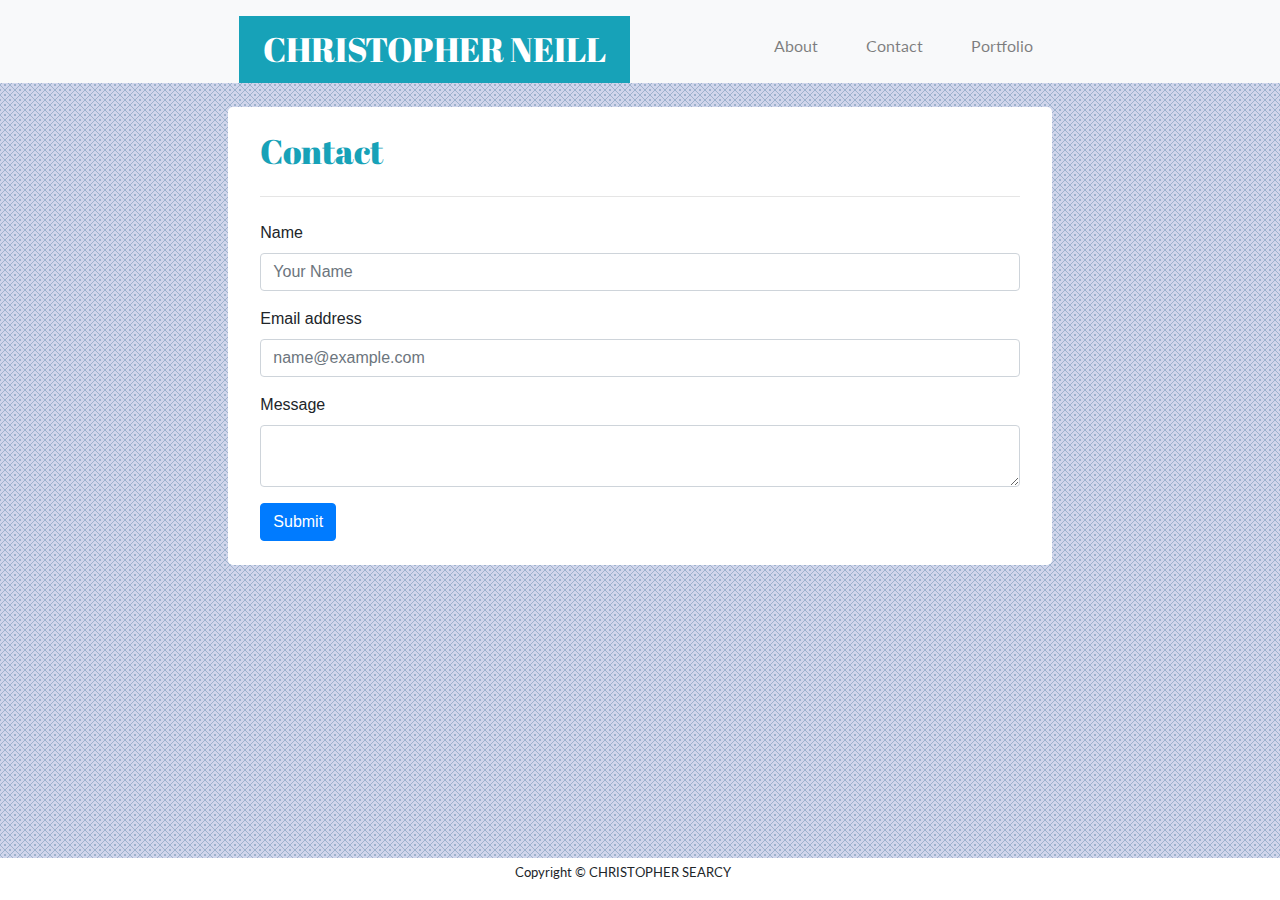
==== contact.html @ 07ab2c82 "upload all files" ====
<!DOCTYPE html>
<html lang="en">
<head>
    <meta charset="UTF-8">
    <meta name="viewport" content="width=device-width, initial-scale=1.0">
    <title>CHRISTOPHER SEARCY</title>

    <link rel="stylesheet" href="https://stackpath.bootstrapcdn.com/bootstrap/4.4.1/css/bootstrap.min.css" integrity="sha384-Vkoo8x4CGsO3+Hhxv8T/Q5PaXtkKtu6ug5TOeNV6gBiFeWPGFN9MuhOf23Q9Ifjh" crossorigin="anonymous">
    <link rel="stylesheet" href="assets/css/style.css">
    <link href="https://fonts.googleapis.com/css?family=Abril+Fatface|Lato&display=swap" rel="stylesheet">
</head>
<body>

    <!-- Main Nav -->
    <nav class="navbar navbar-expand-md navbar-light bg-light pt-3">
        <div id="main-nav" class="container"> 
            <a class="navbar-brand bg-info text-white py-2 px-4" href="index.html">CHRISTOPHER NEILL</a>
            <button class="navbar-toggler" type="button" data-toggle="collapse" data-target="#navbarSupportedContent" aria-controls="navbarSupportedContent" aria-expanded="false" aria-label="Toggle navigation">
                <span class="navbar-toggler-icon"></span>
            </button>
        
            <div class="collapse navbar-collapse" id="navbarSupportedContent">
                <ul class="navbar-nav ml-auto">
                    <li class="nav-item px-3">
                    <a class="nav-link" href="index.html">About</a>
                    </li>
                    <li class="nav-item px-3">
                    <a class="nav-link" href="contact.html">Contact</a>
                    </li>
                    <li class="nav-item pl-3">
                        <a class="nav-link" href="portfolio.html">Portfolio</a>
                    </li>
                </ul>
            </div>
        </div>
    </nav>

    <!-- Contact Section -->
    <div id="contact" class="container">
        <div class="jumbotron mt-4 py-4 bg-white">
            <h1 class="text-info">Contact</h1>
            <hr class="my-4">
            <div class="container px-0">
                <form>
                    <div class="form-group">
                      <label for="name">Name</label>
                      <input type="text" class="form-control" placeholder="Your Name">
                    </div>
                    <div class="form-group">
                        <label for="email">Email address</label>
                        <input type="email" class="form-control" placeholder="name@example.com">
                    </div>
                    <div class="form-group">
                      <label for="textarea">Message</label>
                      <textarea class="form-control" rows="2"></textarea>
                    </div>
                    <input class="btn btn-primary" type="submit" value="Submit">
                </form>
            </div>
        </div>
    </div>

    <!-- Main footer -->
    <nav class="navbar navbar-light fixed-bottom">
        <div class="container-fluid">
           
                 <p style="margin-left: 40%;"><small>Copyright &copy; CHRISTOPHER SEARCY</small></p>
        </div>
    </nav>

    <script src="https://code.jquery.com/jquery-3.4.1.slim.min.js" integrity="sha384-J6qa4849blE2+poT4WnyKhv5vZF5SrPo0iEjwBvKU7imGFAV0wwj1yYfoRSJoZ+n" crossorigin="anonymous"></script>
    <script src="https://cdn.jsdelivr.net/npm/popper.js@1.16.0/dist/umd/popper.min.js" integrity="sha384-Q6E9RHvbIyZFJoft+2mJbHaEWldlvI9IOYy5n3zV9zzTtmI3UksdQRVvoxMfooAo" crossorigin="anonymous"></script>
    <script src="https://stackpath.bootstrapcdn.com/bootstrap/4.4.1/js/bootstrap.min.js" integrity="sha384-wfSDF2E50Y2D1uUdj0O3uMBJnjuUD4Ih7YwaYd1iqfktj0Uod8GCExl3Og8ifwB6" crossorigin="anonymous"></script>
</body>
</html>
---- assets/css/style.css ----
/* Base Page Styles */
body {
    background-image: url("../img/back3.png");
    background-color: #8ab3ce;
}

/* Main Nav Styles */
a.navbar-brand.bg-info
{   
    font-family: 'Abril Fatface', cursive;
    color: #fff;
    font-size: 34px;
    padding: 6px;
   
}

nav {
    font-family: 'lato',sans-serif;
    padding-bottom: 0px !important;
}
nav div div {
    padding-bottom: 7px;
}
h1 {
    font-weight: lighter;
    font-family: 'Abril Fatface', cursive;
    font-size: 34px;
}
h1 .text-info{
    font-family: 'Abril Fatface', cursive;
    font-size: 34px;

}
/* Main Footer Styles */
nav.navbar.navbar-light.fixed-bottom{
    width: 100%;
    height: 42px;
    margin: 0px;
    margin-top: 0px;
    padding: 0px;
    padding-right: 0px;
    background-color: #ffffff; 
}




/* Portfolio Page Styles */

.card-img-top {
    position: relative;
}
.card-title {
    position: absolute;
    z-index: 1;
    bottom: 0;
    width: calc(100% - 30px);
}

/* Media Queries */

@media (min-width: 992px) {
    #portfolio,
    #about-me,
    #contact,
    #main-nav {
        
        width: 66.67%;
    }
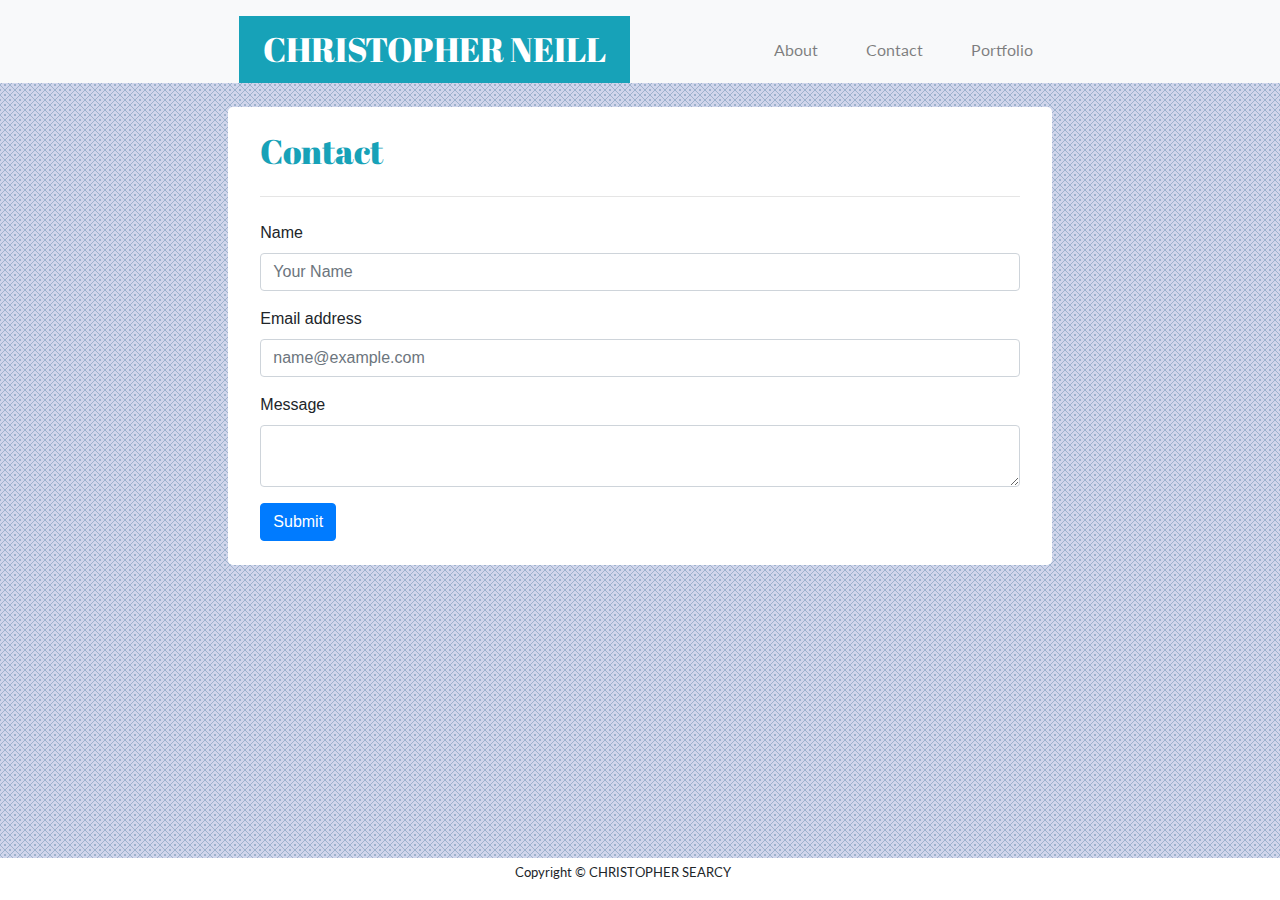
==== commit 3f60d92c: "third commit" ====
--- a/contact.html
+++ b/contact.html
@@ -1,31 +1,35 @@
 <!DOCTYPE html>
 <html lang="en">
+
 <head>
     <meta charset="UTF-8">
     <meta name="viewport" content="width=device-width, initial-scale=1.0">
     <title>CHRISTOPHER SEARCY</title>
 
-    <link rel="stylesheet" href="https://stackpath.bootstrapcdn.com/bootstrap/4.4.1/css/bootstrap.min.css" integrity="sha384-Vkoo8x4CGsO3+Hhxv8T/Q5PaXtkKtu6ug5TOeNV6gBiFeWPGFN9MuhOf23Q9Ifjh" crossorigin="anonymous">
+    <link rel="stylesheet" href="https://stackpath.bootstrapcdn.com/bootstrap/4.4.1/css/bootstrap.min.css"
+        integrity="sha384-Vkoo8x4CGsO3+Hhxv8T/Q5PaXtkKtu6ug5TOeNV6gBiFeWPGFN9MuhOf23Q9Ifjh" crossorigin="anonymous">
     <link rel="stylesheet" href="assets/css/style.css">
     <link href="https://fonts.googleapis.com/css?family=Abril+Fatface|Lato&display=swap" rel="stylesheet">
 </head>
+
 <body>
 
     <!-- Main Nav -->
     <nav class="navbar navbar-expand-md navbar-light bg-light pt-3">
-        <div id="main-nav" class="container"> 
+        <div id="main-nav" class="container">
             <a class="navbar-brand bg-info text-white py-2 px-4" href="index.html">CHRISTOPHER NEILL</a>
-            <button class="navbar-toggler" type="button" data-toggle="collapse" data-target="#navbarSupportedContent" aria-controls="navbarSupportedContent" aria-expanded="false" aria-label="Toggle navigation">
+            <button class="navbar-toggler" type="button" data-toggle="collapse" data-target="#navbarSupportedContent"
+                aria-controls="navbarSupportedContent" aria-expanded="false" aria-label="Toggle navigation">
                 <span class="navbar-toggler-icon"></span>
             </button>
-        
+
             <div class="collapse navbar-collapse" id="navbarSupportedContent">
                 <ul class="navbar-nav ml-auto">
                     <li class="nav-item px-3">
-                    <a class="nav-link" href="index.html">About</a>
+                        <a class="nav-link" href="index.html">About</a>
                     </li>
                     <li class="nav-item px-3">
-                    <a class="nav-link" href="contact.html">Contact</a>
+                        <a class="nav-link" href="contact.html">Contact</a>
                     </li>
                     <li class="nav-item pl-3">
                         <a class="nav-link" href="portfolio.html">Portfolio</a>
@@ -43,16 +47,16 @@
             <div class="container px-0">
                 <form>
                     <div class="form-group">
-                      <label for="name">Name</label>
-                      <input type="text" class="form-control" placeholder="Your Name">
+                        <label for="name">Name</label>
+                        <input type="text" class="form-control" placeholder="Your Name">
                     </div>
                     <div class="form-group">
                         <label for="email">Email address</label>
                         <input type="email" class="form-control" placeholder="name@example.com">
                     </div>
                     <div class="form-group">
-                      <label for="textarea">Message</label>
-                      <textarea class="form-control" rows="2"></textarea>
+                        <label for="textarea">Message</label>
+                        <textarea class="form-control" rows="2"></textarea>
                     </div>
                     <input class="btn btn-primary" type="submit" value="Submit">
                 </form>
@@ -63,13 +67,20 @@
     <!-- Main footer -->
     <nav class="navbar navbar-light fixed-bottom">
         <div class="container-fluid">
-           
-                 <p style="margin-left: 40%;"><small>Copyright &copy; CHRISTOPHER SEARCY</small></p>
+
+            <p style="margin-left: 40%;"><small>Copyright &copy; CHRISTOPHER SEARCY</small></p>
         </div>
     </nav>
 
-    <script src="https://code.jquery.com/jquery-3.4.1.slim.min.js" integrity="sha384-J6qa4849blE2+poT4WnyKhv5vZF5SrPo0iEjwBvKU7imGFAV0wwj1yYfoRSJoZ+n" crossorigin="anonymous"></script>
-    <script src="https://cdn.jsdelivr.net/npm/popper.js@1.16.0/dist/umd/popper.min.js" integrity="sha384-Q6E9RHvbIyZFJoft+2mJbHaEWldlvI9IOYy5n3zV9zzTtmI3UksdQRVvoxMfooAo" crossorigin="anonymous"></script>
-    <script src="https://stackpath.bootstrapcdn.com/bootstrap/4.4.1/js/bootstrap.min.js" integrity="sha384-wfSDF2E50Y2D1uUdj0O3uMBJnjuUD4Ih7YwaYd1iqfktj0Uod8GCExl3Og8ifwB6" crossorigin="anonymous"></script>
+    <script src="https://code.jquery.com/jquery-3.4.1.slim.min.js"
+        integrity="sha384-J6qa4849blE2+poT4WnyKhv5vZF5SrPo0iEjwBvKU7imGFAV0wwj1yYfoRSJoZ+n" crossorigin="anonymous">
+    </script>
+    <script src="https://cdn.jsdelivr.net/npm/popper.js@1.16.0/dist/umd/popper.min.js"
+        integrity="sha384-Q6E9RHvbIyZFJoft+2mJbHaEWldlvI9IOYy5n3zV9zzTtmI3UksdQRVvoxMfooAo" crossorigin="anonymous">
+    </script>
+    <script src="https://stackpath.bootstrapcdn.com/bootstrap/4.4.1/js/bootstrap.min.js"
+        integrity="sha384-wfSDF2E50Y2D1uUdj0O3uMBJnjuUD4Ih7YwaYd1iqfktj0Uod8GCExl3Og8ifwB6" crossorigin="anonymous">
+    </script>
 </body>
+
 </html>--- a/assets/css/style.css
+++ b/assets/css/style.css
@@ -5,43 +5,47 @@
 }
 
 /* Main Nav Styles */
-a.navbar-brand.bg-info
-{   
+a.navbar-brand.bg-info {
     font-family: 'Abril Fatface', cursive;
     color: #fff;
     font-size: 34px;
     padding: 6px;
-   
 }
 
+.navbar-light .navbar-brand:focus, .navbar-light .navbar-brand:hover {
+    color: #fff;
+}
 nav {
-    font-family: 'lato',sans-serif;
+    font-family: 'lato', sans-serif;
     padding-bottom: 0px !important;
 }
-nav div div {
-    padding-bottom: 7px;
-}
+
 h1 {
     font-weight: lighter;
     font-family: 'Abril Fatface', cursive;
     font-size: 34px;
 }
-h1 .text-info{
+
+h1 .text-info {
     font-family: 'Abril Fatface', cursive;
     font-size: 34px;
 
 }
+
 /* Main Footer Styles */
-nav.navbar.navbar-light.fixed-bottom{
+nav.navbar.navbar-light.fixed-bottom {
     width: 100%;
     height: 42px;
     margin: 0px;
     margin-top: 0px;
     padding: 0px;
     padding-right: 0px;
-    background-color: #ffffff; 
+    background-color: #ffffff;
 }
 
+#footertxt{
+ margin-left: 40%;
+}
 
 
 
@@ -50,6 +54,7 @@
 .card-img-top {
     position: relative;
 }
+
 .card-title {
     position: absolute;
     z-index: 1;
@@ -60,10 +65,11 @@
 /* Media Queries */
 
 @media (min-width: 992px) {
+
     #portfolio,
     #about-me,
     #contact,
     #main-nav {
-        
+
         width: 66.67%;
-    }
+    }